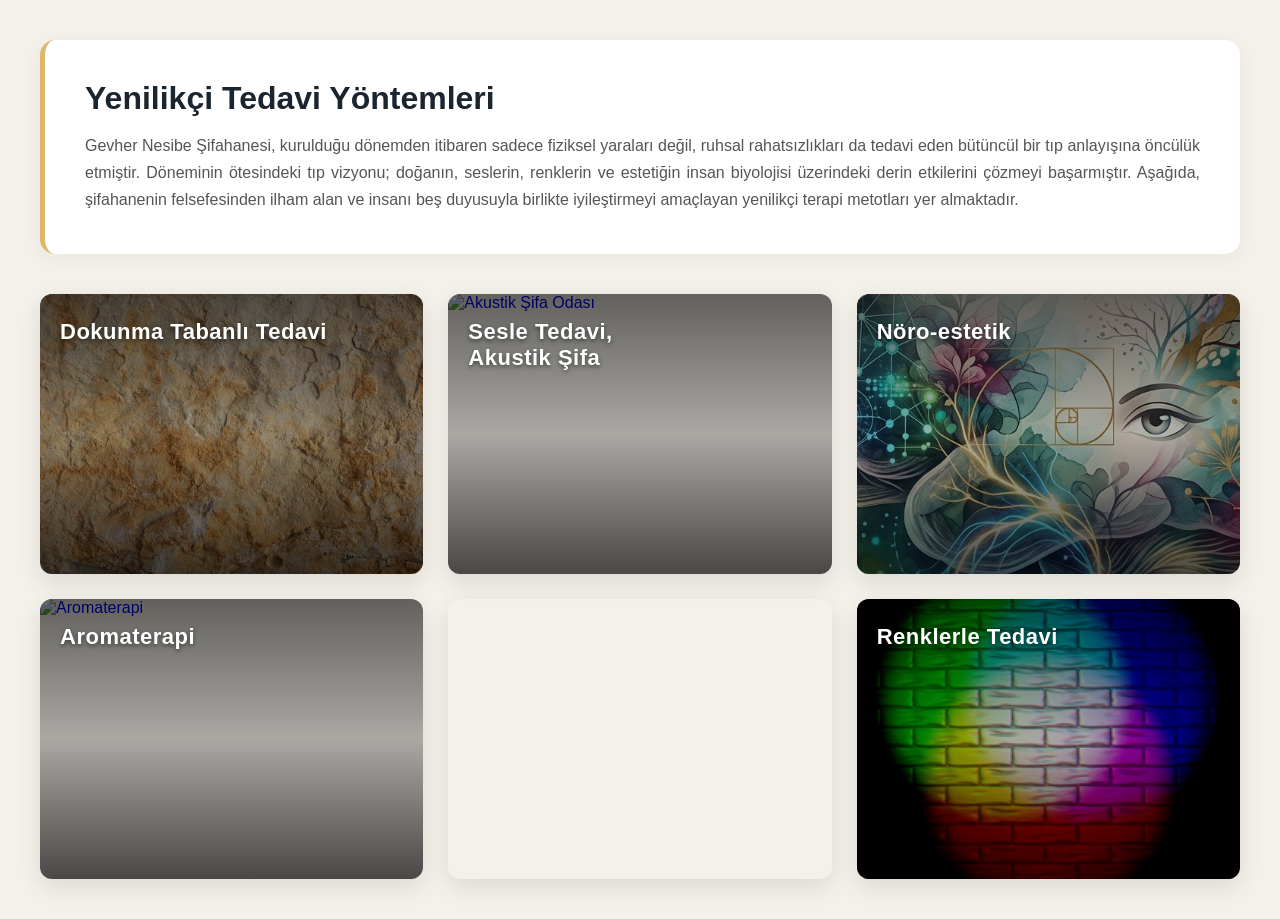
==== yty/index.html @ f10b7497 "Proje güncellendi" ====
<!DOCTYPE html>
<html lang="tr">

<head>
    <meta charset="UTF-8">
    <meta name="viewport" content="width=device-width, initial-scale=1.0">
    <title>Gevher Nesibe Şifahanesi - Yenilikçi Tedaviler</title>
    <link rel="stylesheet" href="yent.css">
</head>

<body>

    <div class="container">

        <section class="intro-section">
            <h1>Yenilikçi Tedavi Yöntemleri</h1>
            <p>Gevher Nesibe Şifahanesi, kurulduğu dönemden itibaren sadece fiziksel yaraları değil, ruhsal
                rahatsızlıkları da tedavi eden bütüncül bir tıp anlayışına öncülük etmiştir. Döneminin ötesindeki tıp
                vizyonu; doğanın, seslerin, renklerin ve estetiğin insan biyolojisi üzerindeki derin etkilerini çözmeyi
                başarmıştır. Aşağıda, şifahanenin felsefesinden ilham alan ve insanı beş duyusuyla birlikte
                iyileştirmeyi amaçlayan yenilikçi terapi metotları yer almaktadır.</p>
        </section>

        <main class="treatments-grid">

            <a href="/dok/" class="treatment-card">
                <div class="overlay"></div>
                <img src="/fho/02/minimalist-tas-dokulu-yuzey_23-2149041206.avif" alt="Dokunma Tabanlı Tedavi" class="card-img">
                <h3>Dokunma Tabanlı Tedavi</h3>
                <div class="card-footer">→</div>
            </a>

            <a href="/ses/" class="treatment-card">
                <div class="overlay"></div>
                <img src="https://picsum.photos/id/1043/500/350" alt="Akustik Şifa Odası" class="card-img">
                <h3>Sesle Tedavi, <br> Akustik Şifa</h3>
                <div class="card-footer">→</div>
            </a>

            <a href="/noe/" class="treatment-card">
                <div class="overlay"></div>
                <img src="/fho/02/noe.png" alt="Nöro-estetik" class="card-img">
                <h3>Nöro-estetik</h3>
                <div class="card-footer">→</div>
            </a>

            <a href="#aromaterapi-detay" class="treatment-card">
                <div class="overlay"></div>
                <img src="https://picsum.photos/id/1016/500/350" alt="Aromaterapi" class="card-img">
                <h3>Aromaterapi</h3>
                <div class="card-footer">→</div>
            </a>

            <a href="#su-muzik-terapisi-detay" class="treatment-card">

            </a>

            <a href="#renklerle-tedavi-detay" class="treatment-card">
                <div class="overlay"></div>
                <img src="/fho/02/RGB_combination_on_wall.png   " alt="Renklerle Tedavi" class="card-img">
                <h3>Renklerle Tedavi</h3>
                <div class="card-footer">→</div>
            </a>
        </main>

    </div>

</body>

</html>
---- yty/yent.css ----
/* --- GENEL AYARLAR --- */
    * {
        margin: 0;
        padding: 0;
        box-sizing: border-box;
        font-family: 'Segoe UI', Tahoma, Geneva, Verdana, sans-serif;
    }

    body {
        background-color: #f4f1ea;
        color: #2c3e50;
        padding: 40px 20px;
        display: flex;
        justify-content: center;
        align-items: center;
    }

    .container {
        max-width: 1200px;
        width: 100%;
        margin: 0 auto;
    }

    /* --- 1) METİN ALANI (GİRİŞ) --- */
    .intro-section {
        background-color: #ffffff;
        padding: 40px;
        border-radius: 15px;
        box-shadow: 0 4px 20px rgba(0, 0, 0, 0.05);
        margin-bottom: 40px;
        border-left: 5px solid #dfb76c;
        /* Selçuklu altın sarısı tonu */
    }

    .intro-section h1 {
        font-size: 32px;
        margin-bottom: 15px;
        color: #1a252f;
    }

    .intro-section p {
        font-size: 16px;
        line-height: 1.7;
        color: #555;
        text-align: justify;
    }

    /* --- 2) 6'LI KUTUCUKLAR ALANI (ASIL YER) --- */
    .treatments-grid {
        display: grid;
        grid-template-columns: repeat(3, 1fr);
        /* Yan yana 3 adet kutu */
        gap: 25px;
    }

    .treatment-card {
        position: relative;
        height: 280px;
        border-radius: 12px;
        overflow: hidden;
        text-decoration: none;
        box-shadow: 0 8px 25px rgba(0, 0, 0, 0.1);
        display: block;
        /* Geçiş animasyonları */
        transition: transform 0.4s cubic-bezier(0.165, 0.84, 0.44, 1), box-shadow 0.4s ease;
    }

    /* Resim Alanı ve Efekti */
    .treatment-card .card-img {
        width: 100%;
        height: 100%;
        object-fit: cover;
        transition: transform 0.6s ease;
    }

    /* Resmin üzerindeki koyu karartma katmanı (Başlığın okunması için) */
    .treatment-card .overlay {
        position: absolute;
        top: 0;
        left: 0;
        width: 100%;
        height: 100%;
        background: linear-gradient(to bottom, rgba(0, 0, 0, 0.6) 0%, rgba(0, 0, 0, 0.3) 50%, rgba(0, 0, 0, 0.7) 100%);
        transition: background 0.4s ease;
        z-index: 1;
    }

    /* Üstteki Başlık Alanı */
    .treatment-card h3 {
        position: absolute;
        top: 25px;
        left: 20px;
        right: 20px;
        color: #ffffff;
        font-size: 22px;
        font-weight: 600;
        letter-spacing: 0.5px;
        z-index: 2;
        text-shadow: 0 2px 4px rgba(0, 0, 0, 0.5);
        transition: color 0.3s ease;
    }

    /* Alt kısımdaki mini detay/ikon oku */
    .treatment-card .card-footer {
        position: absolute;
        bottom: 20px;
        right: 25px;
        color: #dfb76c;
        font-size: 18px;
        font-weight: bold;
        z-index: 2;
        opacity: 0;
        transform: translateX(-10px);
        transition: all 0.3s ease;
    }

    /* --- HOVER (İMLEC ÜZERİNE GELİNCE) EFEKTLERİ --- */
    .treatment-card:hover {
        transform: translateY(-8px);
        /* Yukarı doğru esneme */
        box-shadow: 0 15px 35px rgba(0, 0, 0, 0.2);
    }

    .treatment-card:hover .card-img {
        transform: scale(1.1);
        /* Resimde hafif büyüme zoom efekti */
    }

    .treatment-card:hover .overlay {
        background: linear-gradient(to bottom, rgba(44, 62, 80, 0.8) 0%, rgba(44, 62, 80, 0.6) 100%);
        /* Kurumsal renge bürünme */
    }

    .treatment-card:hover h3 {
        color: #dfb76c;
        /* Başlığın renk değiştirmesi */
    }

    .treatment-card:hover .card-footer {
        opacity: 1;
        transform: translateX(0);
        /* Ok işaretinin belirmesi */
    }

    /* --- RESPONSIVE (EKRAN UYUMLULUĞU) --- */
    @media (max-width: 992px) {
        .treatments-grid {
            grid-template-columns: repeat(2, 1fr);
            /* Tabletlerde yan yana 2 kutu */
        }
    }

    @media (max-width: 600px) {
        .treatments-grid {
            grid-template-columns: 1fr;
            /* Mobilde tekli liste */
        }

        .intro-section {
            padding: 25px;
        }

        .intro-section h1 {
            font-size: 26px;
        }
    }
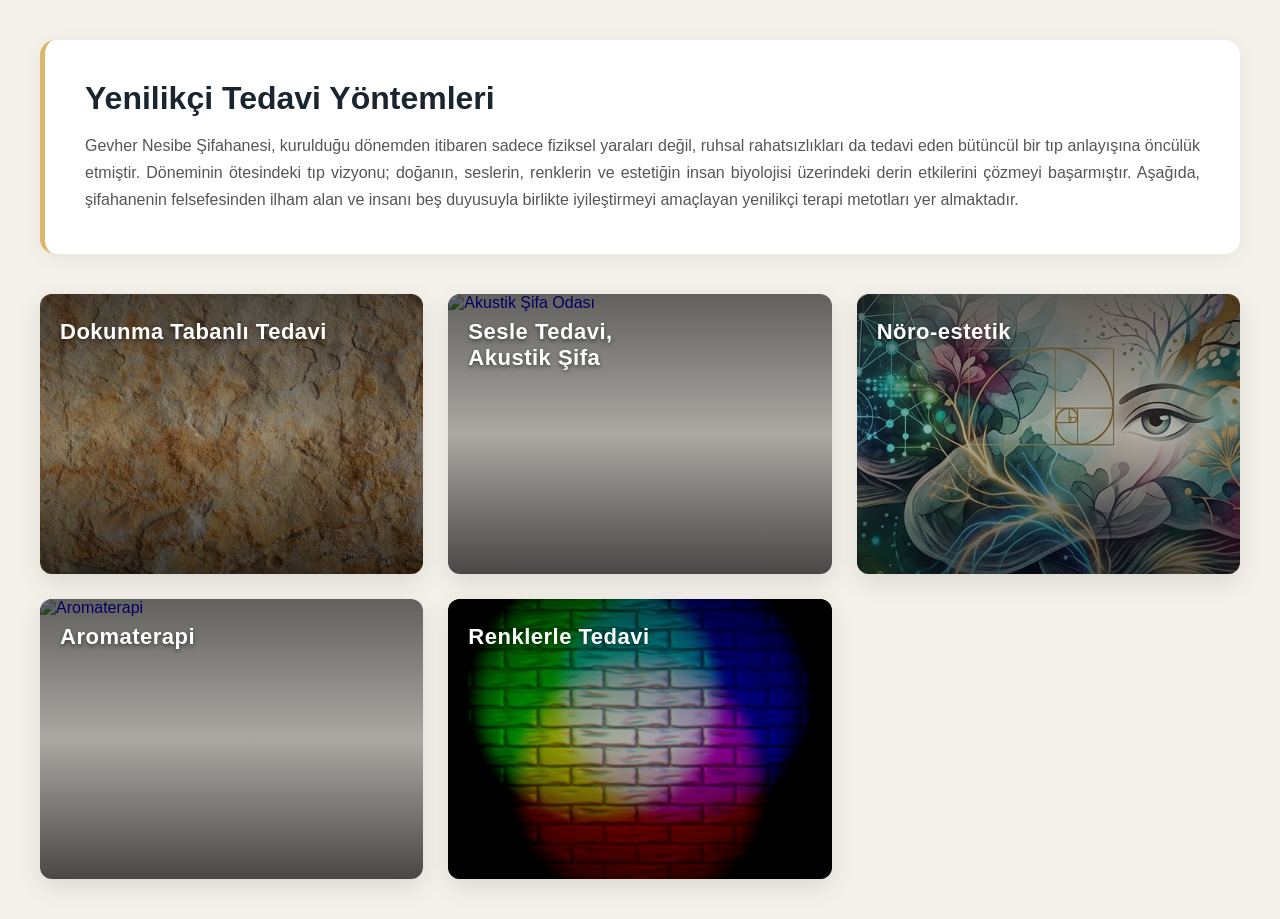
==== commit 76aafee4: "final rev.1.2" ====
--- a/yty/index.html
+++ b/yty/index.html
@@ -51,10 +51,6 @@
                 <div class="card-footer">→</div>
             </a>
 
-            <a href="#su-muzik-terapisi-detay" class="treatment-card">
-
-            </a>
-
             <a href="#renklerle-tedavi-detay" class="treatment-card">
                 <div class="overlay"></div>
                 <img src="/fho/02/RGB_combination_on_wall.png   " alt="Renklerle Tedavi" class="card-img">
